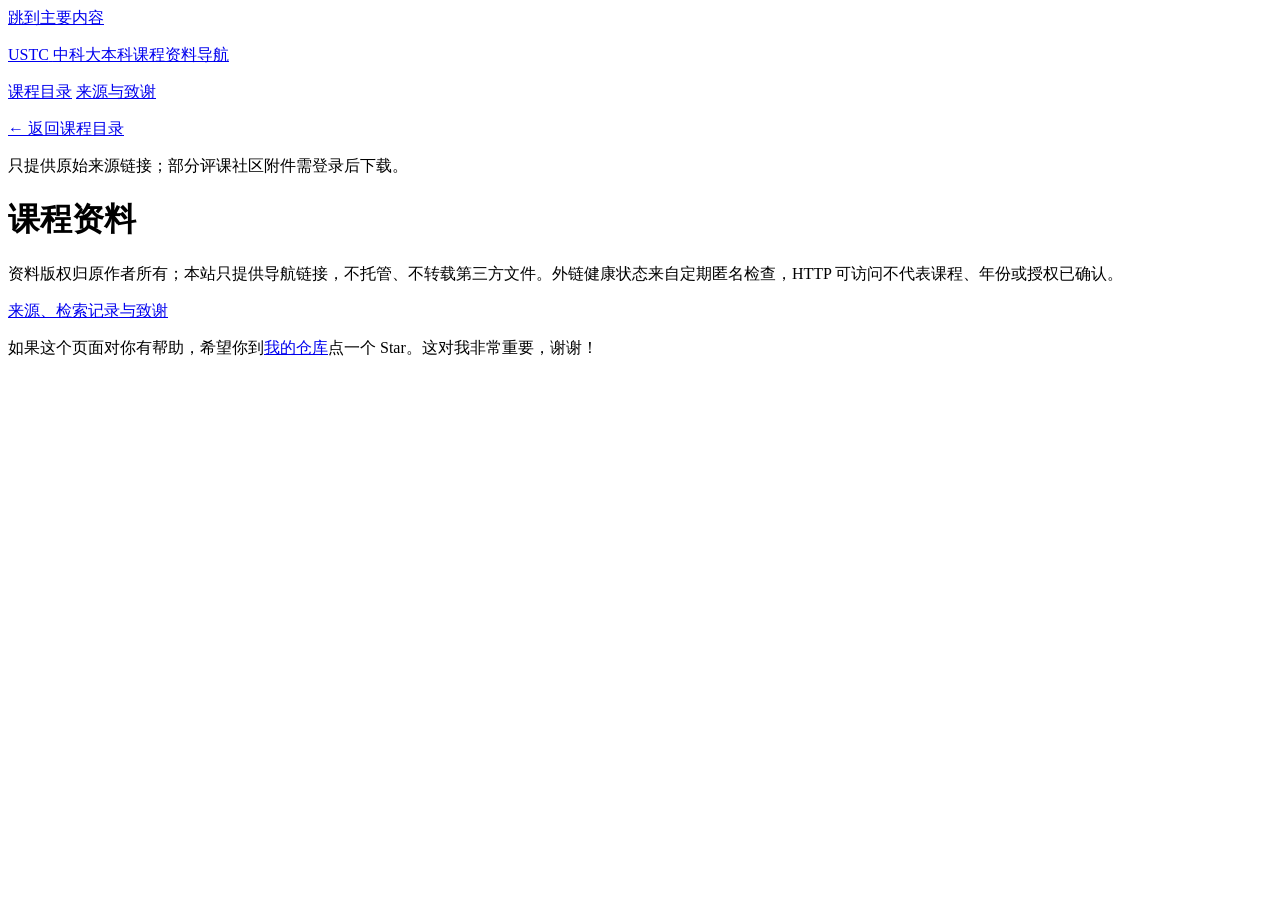
==== site/course.html @ d29a992e "traffic: align yesterday counts and archive daily repository views - Report both day counts for the " ====
<!doctype html>
<html lang="zh-CN">
  <head>
    <meta charset="utf-8">
    <meta name="viewport" content="width=device-width, initial-scale=1, viewport-fit=cover">
    <meta name="color-scheme" content="light dark">
    <meta name="description" content="按官方课程代码查看中国科学技术大学本科课程的已收资料、试题年份、来源与访问要求。">
    <title>课程资料 · 中科大本科课程资料导航</title>
    <link rel="stylesheet" href="assets/style.css">
    <script type="module" src="assets/mode.mjs"></script>
    <script type="module" src="assets/app.mjs"></script>
  </head>
  <body data-page="course">
    <a class="skip-link" href="#main">跳到主要内容</a>

    <header class="site-header">
      <div class="wrap header-inner">
        <p class="brand">
          <a href="./">
            <span class="brand-mark" aria-hidden="true">USTC</span>
            <span class="brand-text">中科大本科课程资料导航</span>
          </a>
        </p>
        <nav class="site-nav" aria-label="主导航">
          <a href="./">课程目录</a>
          <a href="sources.html">来源与致谢</a>
        </nav>
      </div>
    </header>

    <main id="main" class="wrap" tabindex="-1">
      <div class="page-top-bar">
        <p class="breadcrumb"><a href="./">← 返回课程目录</a></p>
        <p class="site-note">只提供原始来源链接；部分评课社区附件需登录后下载。</p>
      </div>

      <header class="course-hero">
        <div class="course-hero-head">
          <h1 id="course-title" tabindex="-1">课程资料</h1>
          <button type="button" class="secondary mode-switch" data-mode-toggle aria-pressed="false" hidden>
            <span class="mode-switch-prefix">显示模式</span>
            <span class="mode-switch-track" aria-hidden="true">
              <span class="mode-switch-opt" data-mode-opt="compact">简洁</span>
              <span class="mode-switch-opt" data-mode-opt="detailed">详细</span>
            </span>
            <span class="visually-hidden">（切换简洁或详细模式）</span>
          </button>
        </div>
        <div id="course-meta" class="course-meta"></div>
        <p id="course-status" class="course-status"></p>
        <nav id="section-nav" class="section-nav" aria-label="资料分类快速跳转" hidden></nav>
      </header>

      <p id="load-error" class="load-error" role="alert" hidden></p>

      <section id="not-found" class="empty-state" hidden aria-labelledby="not-found-heading">
        <h2 id="not-found-heading">未找到该课程</h2>
        <p>课程代码可能不正确，或该课程不在 2025 秋、2026 春、2026 夏、2026 秋的本科开课范围内。</p>
        <p><a class="link-button primary-link" href="./">返回课程目录，按代码或名称搜索</a></p>
      </section>

      <div id="course-content" hidden>
        <div id="resource-sections"></div>
      </div>
    </main>

    <footer class="site-footer">
      <div class="wrap footer-inner">
        <div class="footer-notes">
          <p>资料版权归原作者所有；本站只提供导航链接，不托管、不转载第三方文件。外链健康状态来自定期匿名检查，HTTP 可访问不代表课程、年份或授权已确认。</p>
          <p><a href="sources.html">来源、检索记录与致谢</a></p>
          <p>如果这个页面对你有帮助，希望你到<a href="https://github.com/TwinJades/USTC_Study_Materials_Navigation">我的仓库</a>点一个 Star。这对我非常重要，谢谢！</p>
        </div>
        <dl id="site-stats" class="site-stats" aria-label="访问统计" hidden>
          <div class="stat-pill" data-stat-item="repo_views_yesterday" hidden>
            <dt>仓库昨日浏览（UTC）<span data-stat-date></span></dt>
            <dd data-stat-value="repo_views_yesterday"></dd>
          </div>
          <div class="stat-pill" data-stat-item="repo_views_14d" hidden>
            <dt>仓库浏览（近 14 天）</dt>
            <dd data-stat-value="repo_views_14d"></dd>
          </div>
          <div class="stat-pill" data-stat-item="site_views_yesterday" hidden>
            <dt>网站昨日浏览（UTC）<span data-stat-date></span></dt>
            <dd data-stat-value="site_views_yesterday"></dd>
          </div>
          <div class="stat-pill" data-stat-item="site_total_views" hidden>
            <dt>网站累计浏览次数</dt>
            <dd data-stat-value="site_total_views"></dd>
          </div>
          <div class="stat-pill" data-stat-item="collected_at" hidden>
            <dt>统计取数时间（北京时间）</dt>
            <dd><time data-stat-value="collected_at"></time></dd>
          </div>
        </dl>
      </div>
    </footer>
  </body>
</html>
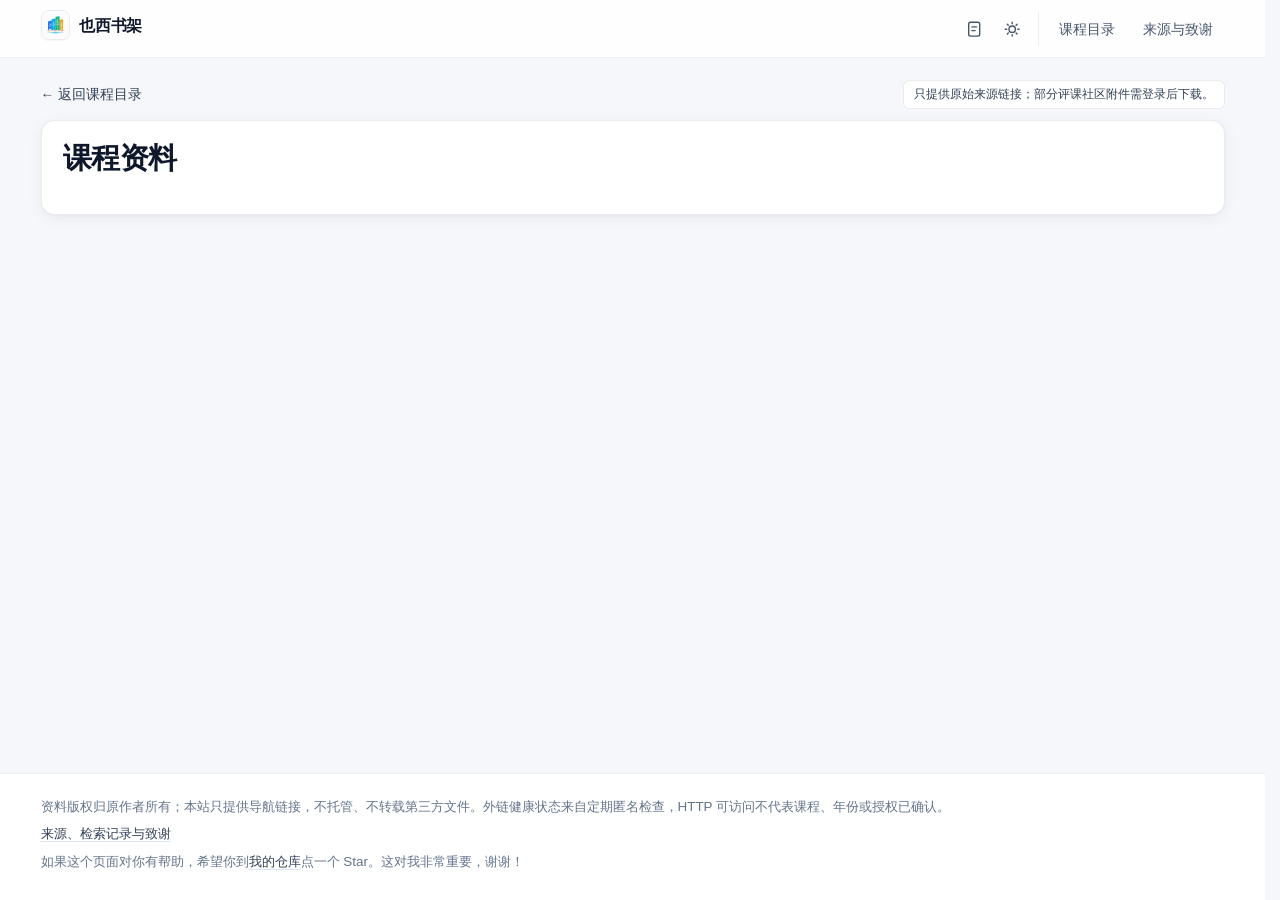
==== commit 92e3b3f8: "feat: launch 也西书架 interface and announcement - Preserve the reviewed Neon interface, branding, and b" ====
--- a/site/course.html
+++ b/site/course.html
@@ -1,11 +1,13 @@
 <!doctype html>
-<html lang="zh-CN">
+<html lang="zh-CN" data-theme="light">
   <head>
     <meta charset="utf-8">
     <meta name="viewport" content="width=device-width, initial-scale=1, viewport-fit=cover">
     <meta name="color-scheme" content="light dark">
     <meta name="description" content="按官方课程代码查看中国科学技术大学本科课程的已收资料、试题年份、来源与访问要求。">
-    <title>课程资料 · 中科大本科课程资料导航</title>
+    <title>课程资料 · 也西书架</title>
+    <link rel="icon" type="image/png" href="assets/logo.png">
+    <script>try{var t=localStorage.getItem('ustc-course-nav.theme');document.documentElement.dataset.theme=t==='dark'||t==='system'?t:'light';}catch{document.documentElement.dataset.theme='light';}</script>
     <link rel="stylesheet" href="assets/style.css">
     <script type="module" src="assets/mode.mjs"></script>
     <script type="module" src="assets/app.mjs"></script>
@@ -17,11 +19,36 @@
       <div class="wrap header-inner">
         <p class="brand">
           <a href="./">
-            <span class="brand-mark" aria-hidden="true">USTC</span>
-            <span class="brand-text">中科大本科课程资料导航</span>
+            <img class="brand-logo" src="assets/logo.png" alt="" width="28" height="28">
+            <span class="brand-text">也西书架</span>
           </a>
         </p>
         <nav class="site-nav" aria-label="主导航">
+          <div class="nav-icon-group">
+            <button type="button" class="icon-circle-btn mode-icon-btn" data-mode-toggle aria-pressed="false" aria-label="切换简洁或详细模式" hidden>
+              <svg class="icon-mode-compact" viewBox="0 0 20 20" fill="none" stroke="currentColor" stroke-width="1.5" stroke-linecap="round" stroke-linejoin="round" aria-hidden="true">
+                <rect x="4" y="2.5" width="12" height="15" rx="2"></rect>
+                <path d="M7.5 7.5h5M7.5 11.5h3.5"></path>
+              </svg>
+              <svg class="icon-mode-detailed" viewBox="0 0 20 20" fill="none" stroke="currentColor" stroke-width="1.5" stroke-linecap="round" stroke-linejoin="round" aria-hidden="true">
+                <rect x="4" y="2.5" width="12" height="15" rx="2"></rect>
+                <path d="M7 6.5h6M7 9.5h6M7 12.5h6M7 15h4"></path>
+              </svg>
+            </button>
+            <button type="button" class="icon-circle-btn theme-icon-btn" data-theme-toggle aria-label="切换外观主题" hidden>
+              <svg class="icon-theme-light" viewBox="0 0 20 20" fill="none" stroke="currentColor" stroke-width="1.5" stroke-linecap="round" stroke-linejoin="round" aria-hidden="true">
+                <circle cx="10" cy="10" r="3.5"></circle>
+                <path d="M10 2.5v1.5M10 16v1.5M2.5 10H4M16 10h1.5M4.7 4.7l1.05 1.05M14.25 14.25l1.05 1.05M15.3 4.7l-1.05 1.05M5.75 14.25l-1.05 1.05"></path>
+              </svg>
+              <svg class="icon-theme-dark" viewBox="0 0 20 20" fill="none" stroke="currentColor" stroke-width="1.5" stroke-linecap="round" stroke-linejoin="round" aria-hidden="true">
+                <path d="M16.2 12.6A6.8 6.8 0 0 1 7.4 3.8a7 7 0 1 0 8.8 8.8Z"></path>
+              </svg>
+              <svg class="icon-theme-system" viewBox="0 0 20 20" fill="none" stroke="currentColor" stroke-width="1.5" stroke-linecap="round" stroke-linejoin="round" aria-hidden="true">
+                <rect x="2.75" y="3.5" width="14.5" height="9.75" rx="1.6"></rect>
+                <path d="M7.5 16.5h5M10 13.25v3.25"></path>
+              </svg>
+            </button>
+          </div>
           <a href="./">课程目录</a>
           <a href="sources.html">来源与致谢</a>
         </nav>
@@ -37,14 +64,6 @@
       <header class="course-hero">
         <div class="course-hero-head">
           <h1 id="course-title" tabindex="-1">课程资料</h1>
-          <button type="button" class="secondary mode-switch" data-mode-toggle aria-pressed="false" hidden>
-            <span class="mode-switch-prefix">显示模式</span>
-            <span class="mode-switch-track" aria-hidden="true">
-              <span class="mode-switch-opt" data-mode-opt="compact">简洁</span>
-              <span class="mode-switch-opt" data-mode-opt="detailed">详细</span>
-            </span>
-            <span class="visually-hidden">（切换简洁或详细模式）</span>
-          </button>
         </div>
         <div id="course-meta" class="course-meta"></div>
         <p id="course-status" class="course-status"></p>
--- a/site/assets/style.css
+++ b/site/assets/style.css
@@ -0,0 +1,2461 @@
+/* 中科大本科课程资料导航 —— 现代语义轻色彩网格系统（无外部字体与图片） */
+
+@layer base, layout, components, utilities;
+
+@layer base {
+  :root {
+    color-scheme: light;
+
+    --font-sans: "Inter", -apple-system, BlinkMacSystemFont, "Segoe UI", "PingFang SC", "Noto Sans SC", "Microsoft YaHei", sans-serif;
+    --font-mono: "JetBrains Mono", ui-monospace, "Cascadia Code", "SFMono-Regular", Menlo, Consolas, monospace;
+
+    /* Light tokens: Airy Neutral Canvas + Crisp White Cards + Restrained Micro-Palette */
+    --bg-light: #f6f7fb;
+    --surface-light: #ffffff;
+    --surface-subtle-light: #f8fafc;
+    --surface-muted-light: #f1f5f9;
+    --surface-accent-light: #e2e8f0;
+    --header-bg-light: rgba(255, 255, 255, 0.82);
+    --header-surface-light: rgba(15, 23, 42, 0.055);
+    --header-border-light: rgba(15, 23, 42, 0.07);
+    --header-text-light: #0f172a;
+    --header-muted-light: #475569;
+    --text-light: #0f172a;
+    --text-secondary-light: #334155;
+    --text-muted-light: #64748b;
+    --border-light: rgba(15, 23, 42, 0.08);
+    --border-strong-light: rgba(15, 23, 42, 0.16);
+    --accent-light: #1e293b;
+    --accent-hover-light: #0f172a;
+    --accent-text-light: #ffffff;
+    --focus-light: #2563eb;
+
+    /* Semantic micro-palette (Light) */
+    --ok-light: #047857;
+    --ok-bg-light: #ecfdf5;
+    --ok-border-light: rgba(4, 120, 87, 0.18);
+    --ok-dot-light: #10b981;
+
+    --bad-light: #dc2626;
+    --bad-bg-light: #fef2f2;
+    --bad-border-light: rgba(220, 38, 38, 0.16);
+    --bad-dot-light: #ef4444;
+
+    --warn-light: #b45309;
+    --warn-bg-light: #fffbeb;
+    --warn-border-light: rgba(180, 83, 9, 0.18);
+
+    --code-text-light: #1e40af;
+    --code-bg-light: rgba(37, 99, 235, 0.07);
+    --code-border-light: rgba(37, 99, 235, 0.16);
+
+    --kind-common-text-light: #1d4ed8;
+    --kind-common-bg-light: rgba(37, 99, 235, 0.08);
+    --kind-common-border-light: rgba(37, 99, 235, 0.16);
+
+    --kind-general-text-light: #b45309;
+    --kind-general-bg-light: rgba(217, 119, 6, 0.09);
+    --kind-general-border-light: rgba(217, 119, 6, 0.18);
+
+    --kind-prof-text-light: #6d28d9;
+    --kind-prof-bg-light: rgba(109, 40, 217, 0.08);
+    --kind-prof-border-light: rgba(109, 40, 217, 0.16);
+
+    --scrollbar-thumb-light: #cbd5e1;
+    --scrollbar-track-light: #f1f5f9;
+
+    /* Dark tokens */
+    --bg-dark: #0b0f17;
+    --surface-dark: #131a26;
+    --surface-subtle-dark: #17202f;
+    --surface-muted-dark: #1e293b;
+    --surface-accent-dark: #283548;
+    --header-bg-dark: rgba(15, 20, 30, 0.82);
+    --header-surface-dark: rgba(241, 245, 249, 0.08);
+    --header-border-dark: rgba(148, 163, 184, 0.12);
+    --header-text-dark: #f1f5f9;
+    --header-muted-dark: #94a3b8;
+    --text-dark: #f1f5f9;
+    --text-secondary-dark: #cbd5e1;
+    --text-muted-dark: #94a3b8;
+    --border-dark: rgba(148, 163, 184, 0.13);
+    --border-strong-dark: rgba(148, 163, 184, 0.25);
+    --accent-dark: #e2e8f0;
+    --accent-hover-dark: #ffffff;
+    --accent-text-dark: #0f172a;
+    --focus-dark: #60a5fa;
+
+    --ok-dark: #34d399;
+    --ok-bg-dark: rgba(16, 185, 129, 0.12);
+    --ok-border-dark: rgba(52, 211, 153, 0.22);
+    --ok-dot-dark: #34d399;
+
+    --bad-dark: #f87171;
+    --bad-bg-dark: rgba(239, 68, 68, 0.12);
+    --bad-border-dark: rgba(248, 113, 113, 0.22);
+    --bad-dot-dark: #f87171;
+
+    --warn-dark: #fbbf24;
+    --warn-bg-dark: rgba(245, 158, 11, 0.12);
+    --warn-border-dark: rgba(251, 191, 36, 0.22);
+
+    --code-text-dark: #93c5fd;
+    --code-bg-dark: rgba(96, 165, 250, 0.12);
+    --code-border-dark: rgba(96, 165, 250, 0.22);
+
+    --kind-common-text-dark: #93c5fd;
+    --kind-common-bg-dark: rgba(59, 130, 246, 0.14);
+    --kind-common-border-dark: rgba(96, 165, 250, 0.24);
+
+    --kind-general-text-dark: #fcd34d;
+    --kind-general-bg-dark: rgba(245, 158, 11, 0.14);
+    --kind-general-border-dark: rgba(251, 191, 36, 0.24);
+
+    --kind-prof-text-dark: #c4b5fd;
+    --kind-prof-bg-dark: rgba(139, 92, 246, 0.15);
+    --kind-prof-border-dark: rgba(167, 139, 250, 0.24);
+
+    --scrollbar-thumb-dark: #475569;
+    --scrollbar-track-dark: #131924;
+
+    /* Default: Light tokens */
+    --bg: var(--bg-light);
+    --surface: var(--surface-light);
+    --surface-subtle: var(--surface-subtle-light);
+    --surface-muted: var(--surface-muted-light);
+    --surface-accent: var(--surface-accent-light);
+    --header-bg: var(--header-bg-light);
+    --header-surface: var(--header-surface-light);
+    --header-border: var(--header-border-light);
+    --header-text: var(--header-text-light);
+    --header-muted: var(--header-muted-light);
+    --text: var(--text-light);
+    --text-secondary: var(--text-secondary-light);
+    --text-muted: var(--text-muted-light);
+    --border: var(--border-light);
+    --border-strong: var(--border-strong-light);
+    --accent: var(--accent-light);
+    --accent-hover: var(--accent-hover-light);
+    --accent-text: var(--accent-text-light);
+    --focus: var(--focus-light);
+    --ok: var(--ok-light);
+    --ok-bg: var(--ok-bg-light);
+    --ok-border: var(--ok-border-light);
+    --ok-dot: var(--ok-dot-light);
+    --bad: var(--bad-light);
+    --bad-bg: var(--bad-bg-light);
+    --bad-border: var(--bad-border-light);
+    --bad-dot: var(--bad-dot-light);
+    --warn: var(--warn-light);
+    --warn-bg: var(--warn-bg-light);
+    --warn-border: var(--warn-border-light);
+    --code-text: var(--code-text-light);
+    --code-bg: var(--code-bg-light);
+    --code-border: var(--code-border-light);
+    --kind-common-text: var(--kind-common-text-light);
+    --kind-common-bg: var(--kind-common-bg-light);
+    --kind-common-border: var(--kind-common-border-light);
+    --kind-general-text: var(--kind-general-text-light);
+    --kind-general-bg: var(--kind-general-bg-light);
+    --kind-general-border: var(--kind-general-border-light);
+    --kind-prof-text: var(--kind-prof-text-light);
+    --kind-prof-bg: var(--kind-prof-bg-light);
+    --kind-prof-border: var(--kind-prof-border-light);
+    --scrollbar-thumb: var(--scrollbar-thumb-light);
+    --scrollbar-track: var(--scrollbar-track-light);
+    --shadow-xs: 0 1px 2px rgba(15, 23, 42, 0.04);
+    --shadow-sm: 0 4px 16px rgba(15, 23, 42, 0.05), 0 1px 3px rgba(15, 23, 42, 0.03);
+    --shadow-search: 0 8px 26px rgba(15, 23, 42, 0.06), 0 1px 3px rgba(15, 23, 42, 0.04);
+    --focus-ring: 0 0 0 3px rgba(37, 99, 235, 0.14);
+
+    --radius-xs: 0.4rem;
+    --radius-sm: 0.6rem;
+    --radius: 0.85rem;
+    --target-size: 2.35rem;
+
+    accent-color: var(--code-text);
+    scrollbar-color: var(--scrollbar-thumb) var(--scrollbar-track);
+  }
+
+  :root[data-theme="system"] {
+    color-scheme: light dark;
+  }
+
+  :root[data-theme="dark"] {
+    color-scheme: dark;
+    --bg: var(--bg-dark);
+    --surface: var(--surface-dark);
+    --surface-subtle: var(--surface-subtle-dark);
+    --surface-muted: var(--surface-muted-dark);
+    --surface-accent: var(--surface-accent-dark);
+    --header-bg: var(--header-bg-dark);
+    --header-surface: var(--header-surface-dark);
+    --header-border: var(--header-border-dark);
+    --header-text: var(--header-text-dark);
+    --header-muted: var(--header-muted-dark);
+    --text: var(--text-dark);
+    --text-secondary: var(--text-secondary-dark);
+    --text-muted: var(--text-muted-dark);
+    --border: var(--border-dark);
+    --border-strong: var(--border-strong-dark);
+    --accent: var(--accent-dark);
+    --accent-hover: var(--accent-hover-dark);
+    --accent-text: var(--accent-text-dark);
+    --focus: var(--focus-dark);
+    --ok: var(--ok-dark);
+    --ok-bg: var(--ok-bg-dark);
+    --ok-border: var(--ok-border-dark);
+    --ok-dot: var(--ok-dot-dark);
+    --bad: var(--bad-dark);
+    --bad-bg: var(--bad-bg-dark);
+    --bad-border: var(--bad-border-dark);
+    --bad-dot: var(--bad-dot-dark);
+    --warn: var(--warn-dark);
+    --warn-bg: var(--warn-bg-dark);
+    --warn-border: var(--warn-border-dark);
+    --code-text: var(--code-text-dark);
+    --code-bg: var(--code-bg-dark);
+    --code-border: var(--code-border-dark);
+    --kind-common-text: var(--kind-common-text-dark);
+    --kind-common-bg: var(--kind-common-bg-dark);
+    --kind-common-border: var(--kind-common-border-dark);
+    --kind-general-text: var(--kind-general-text-dark);
+    --kind-general-bg: var(--kind-general-bg-dark);
+    --kind-general-border: var(--kind-general-border-dark);
+    --kind-prof-text: var(--kind-prof-text-dark);
+    --kind-prof-bg: var(--kind-prof-bg-dark);
+    --kind-prof-border: var(--kind-prof-border-dark);
+    --scrollbar-thumb: var(--scrollbar-thumb-dark);
+    --scrollbar-track: var(--scrollbar-track-dark);
+    --shadow-xs: 0 1px 2px rgba(0, 0, 0, 0.32);
+    --shadow-sm: 0 6px 20px rgba(0, 0, 0, 0.36);
+    --shadow-search: 0 10px 30px rgba(0, 0, 0, 0.42);
+    --focus-ring: 0 0 0 3px rgba(96, 165, 250, 0.22);
+  }
+
+  @media (prefers-color-scheme: dark) {
+    :root[data-theme="system"] {
+      --bg: var(--bg-dark);
+      --surface: var(--surface-dark);
+      --surface-subtle: var(--surface-subtle-dark);
+      --surface-muted: var(--surface-muted-dark);
+      --surface-accent: var(--surface-accent-dark);
+      --header-bg: var(--header-bg-dark);
+      --header-surface: var(--header-surface-dark);
+      --header-border: var(--header-border-dark);
+      --header-text: var(--header-text-dark);
+      --header-muted: var(--header-muted-dark);
+      --text: var(--text-dark);
+      --text-secondary: var(--text-secondary-dark);
+      --text-muted: var(--text-muted-dark);
+      --border: var(--border-dark);
+      --border-strong: var(--border-strong-dark);
+      --accent: var(--accent-dark);
+      --accent-hover: var(--accent-hover-dark);
+      --accent-text: var(--accent-text-dark);
+      --focus: var(--focus-dark);
+      --ok: var(--ok-dark);
+      --ok-bg: var(--ok-bg-dark);
+      --ok-border: var(--ok-border-dark);
+      --ok-dot: var(--ok-dot-dark);
+      --bad: var(--bad-dark);
+      --bad-bg: var(--bad-bg-dark);
+      --bad-border: var(--bad-border-dark);
+      --bad-dot: var(--bad-dot-dark);
+      --warn: var(--warn-dark);
+      --warn-bg: var(--warn-bg-dark);
+      --warn-border: var(--warn-border-dark);
+      --code-text: var(--code-text-dark);
+      --code-bg: var(--code-bg-dark);
+      --code-border: var(--code-border-dark);
+      --kind-common-text: var(--kind-common-text-dark);
+      --kind-common-bg: var(--kind-common-bg-dark);
+      --kind-common-border: var(--kind-common-border-dark);
+      --kind-general-text: var(--kind-general-text-dark);
+      --kind-general-bg: var(--kind-general-bg-dark);
+      --kind-general-border: var(--kind-general-border-dark);
+      --kind-prof-text: var(--kind-prof-text-dark);
+      --kind-prof-bg: var(--kind-prof-bg-dark);
+      --kind-prof-border: var(--kind-prof-border-dark);
+      --scrollbar-thumb: var(--scrollbar-thumb-dark);
+      --scrollbar-track: var(--scrollbar-track-dark);
+      --shadow-xs: 0 1px 2px rgba(0, 0, 0, 0.32);
+      --shadow-sm: 0 6px 20px rgba(0, 0, 0, 0.36);
+      --shadow-search: 0 10px 30px rgba(0, 0, 0, 0.42);
+      --focus-ring: 0 0 0 3px rgba(96, 165, 250, 0.22);
+    }
+  }
+
+  @supports not (scrollbar-color: auto) {
+    :root::-webkit-scrollbar {
+      width: 12px;
+      height: 12px;
+    }
+    :root::-webkit-scrollbar-thumb {
+      background: var(--scrollbar-thumb);
+    }
+    :root::-webkit-scrollbar-track {
+      background: var(--scrollbar-track);
+    }
+  }
+
+  *,
+  *::before,
+  *::after {
+    box-sizing: border-box;
+  }
+
+  html {
+    -webkit-text-size-adjust: 100%;
+    text-size-adjust: 100%;
+    scrollbar-gutter: stable;
+  }
+
+  body {
+    margin: 0;
+    min-block-size: 100dvh;
+    display: flex;
+    flex-direction: column;
+    background: var(--bg);
+    color: var(--text);
+    font-family: var(--font-sans);
+    font-size: 0.95rem;
+    line-height: 1.6;
+    -webkit-font-smoothing: antialiased;
+    overflow-wrap: break-word;
+  }
+
+  h1,
+  h2,
+  h3 {
+    line-height: 1.28;
+    text-wrap: balance;
+    margin-block: 0 0.45rem;
+    color: var(--text);
+  }
+
+  h1 {
+    font-size: clamp(1.38rem, 1.15rem + 0.95vw, 1.82rem);
+    font-weight: 700;
+    letter-spacing: -0.025em;
+  }
+
+  h2 {
+    font-size: clamp(1.06rem, 0.98rem + 0.3vw, 1.2rem);
+    font-weight: 650;
+    letter-spacing: -0.015em;
+  }
+
+  h3 {
+    font-size: 0.98rem;
+    font-weight: 620;
+  }
+
+  p {
+    margin-block: 0 0.6rem;
+  }
+
+  a {
+    color: var(--code-text);
+    text-underline-offset: 0.2em;
+    text-decoration-color: var(--code-border);
+    transition: color 0.12s ease, text-decoration-color 0.12s ease;
+
+    &:hover {
+      color: var(--text);
+      text-decoration-color: var(--text);
+    }
+  }
+
+  code {
+    font-family: var(--font-mono);
+    font-size: 0.88em;
+    padding: 0.1em 0.35em;
+    background: var(--surface-muted);
+    border: 1px solid var(--border);
+    border-radius: var(--radius-xs);
+  }
+
+  :where(a, button, input, select, summary):focus-visible {
+    outline: 2px solid var(--focus);
+    outline-offset: 2px;
+  }
+}
+
+@layer layout {
+  .wrap {
+    inline-size: 100%;
+    max-inline-size: 78rem;
+    margin-inline: auto;
+    padding-inline: clamp(0.85rem, 3vw, 2rem);
+  }
+
+  main.wrap {
+    flex: 1;
+    padding-block: 1.35rem 3rem;
+  }
+
+  /* ---------- 轻盈半透明毛玻璃顶栏与圆图标开关 ---------- */
+
+  .site-header {
+    position: sticky;
+    inset-block-start: 0;
+    z-index: 30;
+    background: var(--header-bg);
+    -webkit-backdrop-filter: blur(12px);
+    backdrop-filter: blur(12px);
+    color: var(--header-text);
+    border-block-end: 1px solid var(--header-border);
+  }
+
+  .header-inner {
+    display: flex;
+    flex-wrap: wrap;
+    gap: 0.5rem 1.25rem;
+    align-items: safe center;
+    justify-content: space-between;
+    padding-block: 0.65rem;
+  }
+
+  .brand {
+    margin: 0;
+    font-weight: 680;
+    font-size: 0.98rem;
+    letter-spacing: -0.01em;
+    min-inline-size: 0;
+
+    & a {
+      display: inline-flex;
+      align-items: center;
+      gap: 0.55rem;
+      color: var(--header-text);
+      text-decoration: none;
+
+      &:hover .brand-logo {
+        border-color: var(--code-border);
+        transform: translateY(-1px);
+      }
+    }
+  }
+
+  .brand-logo {
+    display: block;
+    inline-size: 1.85rem;
+    block-size: 1.85rem;
+    object-fit: cover;
+    border-radius: 0.48rem;
+    border: 1px solid var(--border);
+    box-shadow: var(--shadow-xs);
+    flex-shrink: 0;
+    transition: border-color 0.14s ease, transform 0.14s ease;
+  }
+
+  .site-nav {
+    display: inline-flex;
+    flex-wrap: wrap;
+    align-items: center;
+    gap: 0.3rem;
+
+    & a {
+      display: inline-flex;
+      align-items: center;
+      min-block-size: 2rem;
+      padding: 0.22rem 0.72rem;
+      border-radius: 999px;
+      color: var(--header-muted);
+      text-decoration: none;
+      font-size: 0.87rem;
+      font-weight: 550;
+      transition: color 0.14s ease, background-color 0.14s ease;
+
+      &:hover {
+        color: var(--header-text);
+        background: var(--header-surface);
+      }
+
+      &[aria-current="page"] {
+        color: var(--code-text);
+        background: var(--code-bg);
+        font-weight: 650;
+      }
+    }
+  }
+
+  /* ---------- 页脚与预留统计 ---------- */
+
+  .site-footer {
+    border-block-start: 1px solid var(--border);
+    background: var(--surface);
+    padding-block: 1.4rem;
+    color: var(--text-muted);
+    font-size: 0.84rem;
+  }
+
+  .footer-inner {
+    display: flex;
+    flex-wrap: wrap;
+    gap: 1rem 2rem;
+    align-items: flex-start;
+    justify-content: space-between;
+  }
+
+  .footer-notes {
+    flex: 1 1 26rem;
+    min-inline-size: 0;
+
+    & p {
+      margin-block: 0 0.35rem;
+    }
+
+    & a {
+      color: var(--text-secondary);
+    }
+  }
+
+  .site-stats {
+    margin: 0;
+    display: flex;
+    flex-wrap: wrap;
+    gap: 0.5rem 0.75rem;
+    align-items: center;
+  }
+
+  .stat-pill {
+    display: inline-flex;
+    align-items: baseline;
+    gap: 0.45rem;
+    padding: 0.28rem 0.65rem;
+    background: var(--surface-subtle);
+    border: 1px solid var(--border);
+    border-radius: var(--radius-xs);
+    font-size: 0.8rem;
+
+    & dt {
+      color: var(--text-muted);
+      font-weight: 500;
+    }
+
+    & dd {
+      margin: 0;
+      color: var(--text);
+      font-family: var(--font-mono);
+      font-weight: 650;
+      font-variant-numeric: tabular-nums;
+    }
+  }
+}
+
+@layer components {
+  /* ---------- 首屏导语、居中搜索态与页面头部 ---------- */
+
+  .page-top-bar {
+    display: flex;
+    flex-wrap: wrap;
+    align-items: center;
+    justify-content: space-between;
+    gap: 0.45rem 1rem;
+    margin-block-end: 0.7rem;
+  }
+
+  .page-hero {
+    display: flex;
+    flex-wrap: wrap;
+    align-items: flex-end;
+    justify-content: space-between;
+    gap: 0.65rem 1.5rem;
+    margin-block-end: 1.15rem;
+  }
+
+  .hero-main {
+    flex: 1 1 28rem;
+    min-inline-size: 0;
+  }
+
+  .intro {
+    max-inline-size: 54rem;
+    color: var(--text-secondary);
+    margin-block: 0.4rem 0;
+    font-size: 0.92rem;
+  }
+
+  .hero-star {
+    margin: 0;
+    margin-inline-start: auto;
+    color: var(--text-muted);
+    font-size: 0.78rem;
+    line-height: 1.5;
+    text-align: end;
+
+    & a {
+      color: var(--text-secondary);
+      font-style: italic;
+      text-decoration-color: currentColor;
+
+      &:hover {
+        color: var(--code-text);
+      }
+    }
+  }
+
+  @media (max-width: 48rem) {
+    .hero-star {
+      margin-inline-start: 0;
+      text-align: start;
+    }
+  }
+
+  /* 简洁模式未激活搜索前：居中浏览器首页态 */
+
+  body[data-page="index"][data-hero="centered"] {
+    & main.wrap {
+      display: flex;
+      flex-direction: column;
+      justify-content: center;
+      padding-block: 2rem clamp(4rem, 15vh, 10rem);
+    }
+
+    & .page-hero {
+      flex-direction: column;
+      align-items: center;
+      text-align: center;
+      gap: 0.55rem;
+      margin-block-end: 1.6rem;
+    }
+
+    & .hero-main {
+      flex: 0 0 auto;
+    }
+
+    & .hero-logo {
+      display: block;
+      margin: 0 auto 0.7rem;
+    }
+
+    & .hero-star {
+      margin-inline: auto;
+      text-align: center;
+    }
+
+    & main search {
+      inline-size: 100%;
+      max-inline-size: 42rem;
+      margin-inline: auto;
+    }
+
+    & .hero-pulse {
+      display: flex;
+    }
+
+    & .results,
+    & .site-footer {
+      display: none;
+    }
+  }
+
+  .hero-logo {
+    display: none;
+    inline-size: 4.5rem;
+    block-size: 4.5rem;
+    object-fit: cover;
+    border-radius: 1.05rem;
+    border: 1px solid var(--border);
+    box-shadow: var(--shadow-sm);
+  }
+
+  .hero-pulse {
+    display: none;
+    flex-wrap: wrap;
+    align-items: center;
+    justify-content: center;
+    gap: 0.25rem 0.65rem;
+    margin-block-start: -0.25rem;
+    color: var(--text-muted);
+    font-size: 0.82rem;
+    font-variant-numeric: tabular-nums;
+    text-align: center;
+  }
+
+  .site-note {
+    margin: 0;
+    display: inline-flex;
+    align-items: center;
+    color: var(--text-secondary);
+    font-size: 0.78rem;
+    padding: 0.22rem 0.6rem;
+    border: 1px solid var(--border);
+    border-radius: var(--radius-xs);
+    background: var(--surface);
+  }
+
+  /* ---------- 检索控制台（简洁去套娃 + 详细精致卡片） ---------- */
+
+  .filters {
+    background: var(--surface);
+    border: 1px solid var(--border);
+    border-radius: var(--radius);
+    box-shadow: var(--shadow-sm);
+    padding: clamp(0.95rem, 2.2vw, 1.3rem);
+    margin-block-end: 1.35rem;
+    display: grid;
+    grid-template-columns: minmax(0, 1fr);
+    gap: 0.95rem;
+  }
+
+  body[data-page="index"]:not([data-mode="detailed"]) {
+    & .filters {
+      background: transparent;
+      border: 0;
+      box-shadow: none;
+      padding: 0;
+      margin-block-end: 1.35rem;
+    }
+
+    & .query-row {
+      align-items: center;
+    }
+
+    & .query-label {
+      position: absolute;
+      clip-path: inset(50%);
+      overflow: hidden;
+      width: 1px;
+      height: 1px;
+      margin: -1px;
+      padding: 0;
+      border: 0;
+      white-space: nowrap;
+    }
+
+    & .search-icon {
+      inset-inline-start: 1.08rem;
+    }
+
+    & .search-input-wrap input[type="search"] {
+      min-block-size: 2.95rem;
+      padding-inline-start: 2.75rem;
+      padding-inline-end: 2.75rem;
+      border-radius: 999px;
+      background: var(--surface);
+      border-color: var(--border-strong);
+      box-shadow: var(--shadow-search);
+
+      &:focus {
+        outline: none;
+        border-color: var(--focus);
+        box-shadow: var(--shadow-search), var(--focus-ring);
+      }
+    }
+
+    & .search-clear {
+      inset-inline-end: 0.45rem;
+      border-radius: 999px;
+    }
+
+    & .query-actions button.primary {
+      min-block-size: 2.95rem;
+      padding-inline: 1.35rem;
+      border-radius: 999px;
+      box-shadow: var(--shadow-xs);
+    }
+  }
+
+  .query-row {
+    display: flex;
+    flex-wrap: wrap;
+    gap: 0.65rem;
+    align-items: flex-end;
+  }
+
+  .query-field {
+    display: flex;
+    flex-direction: column;
+    gap: 0.3rem;
+    flex: 1 1 18rem;
+    min-inline-size: 0;
+  }
+
+  .query-actions {
+    display: flex;
+    flex-wrap: wrap;
+    gap: 0.45rem;
+    align-items: center;
+  }
+
+  .search-input-wrap {
+    position: relative;
+    display: flex;
+    align-items: center;
+  }
+
+  .search-icon {
+    position: absolute;
+    inset-inline-start: 0.85rem;
+    inline-size: 1.05rem;
+    block-size: 1.05rem;
+    color: var(--text-muted);
+    pointer-events: none;
+  }
+
+  label,
+  legend,
+  .filter-label {
+    font-weight: 600;
+    font-size: 0.82rem;
+    color: var(--text-secondary);
+  }
+
+  .field-hint {
+    margin: 0.1rem 0 0;
+    color: var(--text-muted);
+    font-size: 0.76rem;
+    font-weight: 400;
+    line-height: 1.4;
+  }
+
+  input[type="search"],
+  select {
+    font: inherit;
+    font-size: max(1rem, 0.92rem);
+    min-block-size: 2.45rem;
+    padding: 0.38rem 0.75rem;
+    color: var(--text);
+    background: var(--surface);
+    border: 1px solid var(--border-strong);
+    border-radius: var(--radius-sm);
+    max-inline-size: 100%;
+    transition: border-color 0.14s ease, box-shadow 0.14s ease, background-color 0.14s ease;
+
+    &:hover:not(:disabled) {
+      border-color: var(--code-text);
+    }
+
+    &:focus {
+      border-color: var(--code-text);
+    }
+  }
+
+  .search-input-wrap input[type="search"] {
+    inline-size: 100%;
+    padding-inline-start: 2.4rem;
+    padding-inline-end: 2.6rem;
+    min-block-size: 2.65rem;
+    background: var(--surface-subtle);
+
+    &::-webkit-search-cancel-button {
+      -webkit-appearance: none;
+      appearance: none;
+    }
+
+    &:focus {
+      background: var(--surface);
+    }
+  }
+
+  .search-clear {
+    position: absolute;
+    inset-inline-end: 0.32rem;
+    inset-block: 0;
+    margin-block: auto;
+    display: inline-flex;
+    align-items: center;
+    justify-content: center;
+    inline-size: 2rem;
+    block-size: 2rem;
+    min-block-size: 0;
+    padding: 0;
+    border: 0;
+    border-radius: var(--radius-xs);
+    background: transparent;
+    color: var(--text-muted);
+    opacity: 0;
+    pointer-events: none;
+    transition: opacity 0.14s ease, color 0.14s ease, background-color 0.14s ease;
+
+    & svg {
+      inline-size: 1.2rem;
+      block-size: 1.2rem;
+      display: block;
+    }
+
+    &:hover {
+      color: var(--text);
+      background: var(--surface-muted);
+    }
+
+    &:focus-visible {
+      opacity: 1;
+      pointer-events: auto;
+      color: var(--text);
+      outline: 2px solid var(--focus);
+      outline-offset: 1px;
+    }
+  }
+
+  .search-input-wrap:hover .search-clear,
+  .search-input-wrap:focus-within .search-clear,
+  .search-input-wrap[data-has-value="true"] .search-clear {
+    opacity: 1;
+    pointer-events: auto;
+  }
+
+  @media (pointer: coarse) {
+    .search-input-wrap input[type="search"] {
+      padding-inline-end: 2.95rem;
+    }
+
+    .search-clear {
+      inset-inline-end: 0.25rem;
+      inline-size: 2.35rem;
+      block-size: 2.35rem;
+    }
+  }
+
+  button {
+    font: inherit;
+    font-size: 0.88rem;
+    min-block-size: 2.65rem;
+    padding: 0.4rem 1rem;
+    border-radius: var(--radius-sm);
+    border: 1px solid transparent;
+    cursor: pointer;
+    transition: background-color 0.12s ease, border-color 0.12s ease, color 0.12s ease;
+
+    &:disabled {
+      opacity: 0.45;
+      cursor: not-allowed;
+    }
+  }
+
+  button.primary {
+    background: var(--accent);
+    color: var(--accent-text);
+    border-color: var(--accent);
+    font-weight: 600;
+
+    &:hover:not(:disabled) {
+      background: var(--accent-hover);
+      border-color: var(--accent-hover);
+    }
+  }
+
+  button.secondary {
+    background: var(--surface);
+    color: var(--text-secondary);
+    border-color: var(--border-strong);
+    font-weight: 550;
+
+    &:hover:not(:disabled) {
+      background: var(--surface-muted);
+      border-color: var(--text);
+      color: var(--text);
+    }
+
+    &[data-active="true"] {
+      background: var(--surface-muted);
+      border-color: var(--text-secondary);
+      color: var(--text);
+      font-weight: 600;
+    }
+  }
+
+  button.hero-browse-btn {
+    min-block-size: 1.75rem;
+    padding: 0.12rem 0.6rem;
+    border: 1px solid var(--border);
+    border-radius: 999px;
+    background: var(--surface);
+    color: var(--code-text);
+    font-size: 0.78rem;
+    font-weight: 600;
+
+    &:hover:not(:disabled) {
+      border-color: var(--code-border);
+      background: var(--code-bg);
+    }
+  }
+
+  .nav-icon-group {
+    display: inline-flex;
+    align-items: center;
+    gap: 0.28rem;
+    margin-inline-end: 0.25rem;
+    padding-inline-end: 0.55rem;
+    border-inline-end: 1px solid var(--header-border);
+  }
+
+  button.icon-circle-btn {
+    display: inline-flex;
+    align-items: center;
+    justify-content: center;
+    flex-shrink: 0;
+    inline-size: 2.1rem;
+    block-size: 2.1rem;
+    min-block-size: 0;
+    padding: 0;
+    border: 1px solid transparent;
+    border-radius: 999px;
+    background: transparent;
+    color: var(--header-muted);
+    cursor: pointer;
+    transition: background-color 0.14s ease, border-color 0.14s ease, color 0.14s ease, transform 0.12s ease;
+
+    & svg {
+      inline-size: 1.15rem;
+      block-size: 1.15rem;
+      flex-shrink: 0;
+      display: none;
+    }
+
+    &:hover:not(:disabled) {
+      background: var(--header-surface);
+      border-color: var(--border);
+      color: var(--header-text);
+    }
+
+    &:active:not(:disabled) {
+      transform: scale(0.94);
+    }
+
+    &:focus-visible {
+      outline: 2px solid var(--focus);
+      outline-offset: 2px;
+    }
+  }
+
+  .mode-icon-btn[data-mode-state="compact"] .icon-mode-compact,
+  .mode-icon-btn:not([data-mode-state]) .icon-mode-compact,
+  .mode-icon-btn[data-mode-state="detailed"] .icon-mode-detailed {
+    display: block;
+  }
+
+  .mode-icon-btn[data-mode-state="detailed"] {
+    color: var(--code-text);
+    background: var(--code-bg);
+    border-color: var(--code-border);
+  }
+
+  .theme-icon-btn[data-theme-state="light"] .icon-theme-light,
+  .theme-icon-btn:not([data-theme-state]) .icon-theme-light,
+  .theme-icon-btn[data-theme-state="dark"] .icon-theme-dark,
+  .theme-icon-btn[data-theme-state="system"] .icon-theme-system {
+    display: block;
+  }
+
+  /* 筛选控制条（统一白底 + 对齐高度与边框） */
+
+  .filter-groups {
+    display: flex;
+    flex-wrap: wrap;
+    gap: 0.85rem 1.35rem;
+    align-items: flex-start;
+    padding-block-start: 0.85rem;
+    border-block-start: 1px solid var(--border);
+  }
+
+  .filter-group {
+    border: 0;
+    margin: 0;
+    padding: 0;
+    min-inline-size: 0;
+    display: flex;
+    flex-direction: column;
+    gap: 0.35rem;
+  }
+
+  .select-group {
+    flex: 0 1 11.5rem;
+  }
+
+  fieldset.filter-group > legend {
+    padding: 0 0 0.32rem;
+  }
+
+  .filter-group select {
+    inline-size: 100%;
+    min-block-size: 2.35rem;
+    font-size: 0.86rem;
+    padding-block: 0.3rem;
+  }
+
+  /* 类别：分段选择条 */
+
+  .segmented-options {
+    display: inline-flex;
+    flex-wrap: wrap;
+    gap: 2px;
+    padding: 2px;
+    min-block-size: 2.35rem;
+    align-items: center;
+    background: var(--surface-muted);
+    border: 1px solid var(--border-strong);
+    border-radius: var(--radius-sm);
+
+    & .option {
+      position: relative;
+      display: inline-flex;
+      align-items: center;
+      min-block-size: 1.98rem;
+      padding: 0.15rem 0.65rem;
+      border: 0;
+      border-radius: calc(var(--radius-sm) - 2px);
+      background: transparent;
+      color: var(--text-secondary);
+      font-size: 0.84rem;
+      font-weight: 500;
+      cursor: pointer;
+      user-select: none;
+      transition: background-color 0.12s ease, color 0.12s ease, box-shadow 0.12s ease;
+
+      &:hover {
+        color: var(--text);
+      }
+
+      & input {
+        position: absolute;
+        clip-path: inset(50%);
+        overflow: hidden;
+        inline-size: 1px;
+        block-size: 1px;
+        margin: -1px;
+      }
+
+      &:has(input[value="all"]:checked) {
+        background: var(--accent);
+        color: var(--accent-text);
+        font-weight: 650;
+        box-shadow: var(--shadow-xs);
+      }
+
+      &:has(input[value="common"]:checked) {
+        background: var(--kind-common-bg);
+        color: var(--kind-common-text);
+        font-weight: 650;
+        box-shadow: inset 0 0 0 1px var(--kind-common-border);
+      }
+
+      &:has(input[value="general"]:checked) {
+        background: var(--kind-general-bg);
+        color: var(--kind-general-text);
+        font-weight: 650;
+        box-shadow: inset 0 0 0 1px var(--kind-general-border);
+      }
+
+      &:has(input[value="professional"]:checked) {
+        background: var(--kind-prof-bg);
+        color: var(--kind-prof-text);
+        font-weight: 650;
+        box-shadow: inset 0 0 0 1px var(--kind-prof-border);
+      }
+
+      &:has(input:focus-visible) {
+        outline: 2px solid var(--focus);
+        outline-offset: 1px;
+      }
+    }
+  }
+
+  /* 收录状态：中性自然复选芯片 */
+
+  .check-pills {
+    display: flex;
+    flex-wrap: wrap;
+    gap: 0.45rem;
+
+    & .option {
+      display: inline-flex;
+      align-items: center;
+      gap: 0.38rem;
+      min-block-size: 2.35rem;
+      padding: 0.2rem 0.72rem;
+      border: 1px solid var(--border-strong);
+      border-radius: var(--radius-sm);
+      background: var(--surface);
+      color: var(--text-secondary);
+      font-size: 0.84rem;
+      font-weight: 500;
+      cursor: pointer;
+      user-select: none;
+      transition: border-color 0.12s ease, color 0.12s ease, background-color 0.12s ease;
+
+      &:hover {
+        border-color: var(--text);
+        color: var(--text);
+      }
+
+      & input {
+        inline-size: 0.92rem;
+        block-size: 0.92rem;
+        accent-color: var(--accent);
+        margin: 0;
+        flex-shrink: 0;
+      }
+
+      &:has(input[value="with"]) {
+        & input {
+          accent-color: var(--ok-dot);
+        }
+
+        &:has(input:checked) {
+          background: var(--ok-bg);
+          border-color: var(--ok-border);
+          color: var(--ok);
+          font-weight: 600;
+        }
+      }
+
+      &:has(input[value="without"]) {
+        & input {
+          accent-color: var(--bad-dot);
+        }
+
+        &:has(input:checked) {
+          background: var(--bad-bg);
+          border-color: var(--bad-border);
+          color: var(--bad);
+          font-weight: 600;
+        }
+      }
+
+      &:has(input:focus-visible) {
+        outline: 2px solid var(--focus);
+        outline-offset: 2px;
+      }
+
+      & input:focus-visible {
+        outline: none;
+      }
+    }
+  }
+
+  /* ---------- 学科右侧触发按钮与平滑抽屉 ---------- */
+
+  .tag-toggle-group {
+    margin-inline-start: auto;
+    flex: 0 0 auto;
+  }
+
+  @media (max-width: 36rem) {
+    .tag-toggle-group {
+      margin-inline-start: 0;
+    }
+  }
+
+  button.tag-drawer-toggle {
+    display: inline-flex;
+    align-items: center;
+    justify-content: space-between;
+    gap: 0.45rem;
+    min-block-size: 2.35rem;
+    padding: 0.3rem 0.78rem;
+    border: 1px solid var(--border-strong);
+    border-radius: var(--radius-sm);
+    background: var(--surface);
+    color: var(--text-secondary);
+    font-size: 0.86rem;
+    font-weight: 550;
+    cursor: pointer;
+    transition: border-color 0.14s ease, background-color 0.14s ease, color 0.14s ease;
+
+    &:hover {
+      border-color: var(--code-text);
+      color: var(--text);
+    }
+
+    &[aria-expanded="true"] {
+      border-color: var(--code-text);
+      background: var(--code-bg);
+      color: var(--code-text);
+      font-weight: 600;
+
+      & .tag-chevron {
+        transform: rotate(180deg);
+      }
+    }
+  }
+
+  .tag-chevron {
+    inline-size: 0.9rem;
+    block-size: 0.9rem;
+    flex-shrink: 0;
+    transition: transform 0.2s cubic-bezier(0.22, 1, 0.36, 1);
+  }
+
+  .tag-drawer {
+    display: grid;
+    grid-template-rows: 0fr;
+    opacity: 0;
+    margin-block-start: -0.95rem;
+    transition:
+      grid-template-rows 0.22s cubic-bezier(0.22, 1, 0.36, 1),
+      opacity 0.18s ease,
+      margin-block-start 0.22s cubic-bezier(0.22, 1, 0.36, 1);
+
+    &[data-open="true"] {
+      grid-template-rows: 1fr;
+      opacity: 1;
+      margin-block-start: 0;
+    }
+  }
+
+  .tag-drawer-inner {
+    overflow: hidden;
+    min-block-size: 0;
+  }
+
+  .tags-body {
+    padding-block-start: 0.85rem;
+    border-block-start: 1px solid var(--border);
+    display: grid;
+    gap: 0.55rem;
+  }
+
+  .tag-count {
+    display: inline-flex;
+    align-items: center;
+    padding: 0.05rem 0.48rem;
+    border-radius: 999px;
+    background: var(--code-bg);
+    border: 1px solid var(--code-border);
+    color: var(--code-text);
+    font-family: var(--font-mono);
+    font-size: 0.72rem;
+    font-weight: 650;
+    font-variant-numeric: tabular-nums;
+  }
+
+  .tag-options {
+    display: flex;
+    flex-wrap: wrap;
+    flex-wrap: balance;
+    gap: 0.35rem;
+  }
+
+  .tag-option {
+    display: inline-flex;
+    align-items: center;
+    gap: 0.32rem;
+    min-block-size: 2rem;
+    padding: 0.15rem 0.62rem;
+    border: 1px solid var(--border);
+    border-radius: 999px;
+    font-weight: 500;
+    font-size: 0.82rem;
+    cursor: pointer;
+    background: var(--surface-subtle);
+    color: var(--text-secondary);
+    transition: background-color 0.12s ease, border-color 0.12s ease, color 0.12s ease;
+
+    &:hover {
+      border-color: var(--border-strong);
+      color: var(--text);
+      background: var(--surface);
+    }
+
+    & input {
+      flex: none;
+      inline-size: 0.85rem;
+      block-size: 0.85rem;
+      accent-color: var(--accent);
+      margin: 0;
+    }
+
+    &:has(input:checked) {
+      background: var(--surface-muted);
+      border-color: var(--text-secondary);
+      color: var(--text);
+      font-weight: 600;
+    }
+
+    &:has(input:focus-visible) {
+      outline: 2px solid var(--focus);
+      outline-offset: 2px;
+    }
+
+    & input:focus-visible {
+      outline: none;
+    }
+  }
+
+  /* ---------- 结果头与双栏课程卡片网格 ---------- */
+
+  .results-head {
+    display: flex;
+    flex-wrap: wrap;
+    align-items: center;
+    gap: 0.5rem 1rem;
+    justify-content: space-between;
+    margin-block-end: 0.85rem;
+  }
+
+  .results-head-info {
+    display: flex;
+    flex-wrap: wrap;
+    align-items: baseline;
+    gap: 0.25rem 0.85rem;
+
+    & h2 {
+      margin: 0;
+    }
+  }
+
+  .result-status {
+    margin: 0;
+    color: var(--text-secondary);
+    font-size: 0.86rem;
+    font-weight: 500;
+    font-variant-numeric: tabular-nums;
+  }
+
+  .course-list {
+    list-style: none;
+    margin: 0;
+    padding: 0;
+    display: grid;
+    grid-template-columns: minmax(0, 1fr);
+    gap: 0.75rem;
+
+    &:empty {
+      display: none;
+    }
+  }
+
+  @media (min-width: 52rem) {
+    .course-list {
+      grid-template-columns: repeat(2, minmax(0, 1fr));
+      gap: 0.85rem;
+    }
+  }
+
+  .course-item {
+    display: flex;
+    flex-direction: column;
+    gap: 0.55rem;
+    padding: 0.95rem 1.05rem;
+    background: var(--surface);
+    border: 1px solid var(--border);
+    border-radius: var(--radius);
+    box-shadow: var(--shadow-xs);
+    min-inline-size: 0;
+    transition: border-color 0.14s ease, box-shadow 0.14s ease;
+
+    &.has-resources {
+      border-color: var(--border);
+
+      &:hover {
+        border-color: var(--code-border);
+        box-shadow: var(--shadow-sm);
+      }
+    }
+
+    &.no-resources {
+      background: var(--surface-subtle);
+
+      & .course-name {
+        color: var(--text-secondary);
+        font-weight: 550;
+      }
+
+      &:hover {
+        background: var(--surface);
+        border-color: var(--border-strong);
+      }
+    }
+  }
+
+  .course-top {
+    display: flex;
+    flex-wrap: wrap;
+    gap: 0.4rem 0.75rem;
+    align-items: flex-start;
+    justify-content: space-between;
+  }
+
+  .course-link {
+    display: inline-flex;
+    flex-wrap: wrap;
+    align-items: baseline;
+    gap: 0.35rem 0.55rem;
+    flex: 1 1 12rem;
+    min-inline-size: 0;
+    color: var(--text);
+    text-decoration: none;
+
+    &:hover .course-name {
+      color: var(--code-text);
+      text-decoration: underline;
+      text-decoration-thickness: 1.5px;
+      text-underline-offset: 0.2em;
+    }
+  }
+
+  .course-code {
+    display: inline-block;
+    max-inline-size: 100%;
+    padding: 0.1rem 0.48rem;
+    border-radius: var(--radius-xs);
+    background: var(--code-bg);
+    border: 1px solid var(--code-border);
+    color: var(--code-text);
+    font-family: var(--font-mono);
+    font-size: 0.79rem;
+    font-weight: 680;
+    font-variant-numeric: tabular-nums;
+    overflow-wrap: anywhere;
+    flex-shrink: 0;
+  }
+
+  .course-name {
+    font-weight: 660;
+    font-size: 1.01rem;
+    color: var(--text);
+    min-inline-size: 0;
+    transition: color 0.12s ease;
+  }
+
+  .course-submeta {
+    display: flex;
+    flex-wrap: wrap;
+    align-items: center;
+    gap: 0.35rem 0.55rem;
+    font-size: 0.8rem;
+  }
+
+  .meta-taxonomy {
+    color: var(--text-muted);
+  }
+
+  .course-inventory {
+    margin-block-start: auto;
+    padding-block-start: 0.5rem;
+    border-block-start: 1px dashed var(--border);
+    display: flex;
+    flex-direction: column;
+    gap: 0.35rem;
+    min-inline-size: 0;
+  }
+
+  .inventory-types {
+    display: flex;
+    flex-wrap: wrap;
+    gap: 0.3rem;
+    align-items: center;
+  }
+
+  .inventory-total {
+    display: inline-flex;
+    align-items: center;
+    padding: 0.1rem 0.52rem;
+    border-radius: var(--radius-xs);
+    background: var(--surface-muted);
+    border: 1px solid var(--border);
+    color: var(--text);
+    font-size: 0.76rem;
+    font-weight: 650;
+    font-variant-numeric: tabular-nums;
+    white-space: nowrap;
+  }
+
+  .inventory-type {
+    display: inline-flex;
+    align-items: center;
+    gap: 0.25rem;
+    padding: 0.08rem 0.48rem;
+    border-radius: var(--radius-xs);
+    background: var(--surface-subtle);
+    border: 1px solid var(--border);
+    color: var(--text-secondary);
+    font-size: 0.76rem;
+    font-variant-numeric: tabular-nums;
+
+    & strong {
+      font-family: var(--font-mono);
+      font-weight: 650;
+      color: var(--code-text);
+    }
+  }
+
+  .course-years-row {
+    display: flex;
+    flex-wrap: wrap;
+    gap: 0.3rem;
+    align-items: baseline;
+    font-size: 0.76rem;
+    color: var(--text-muted);
+  }
+
+  .years-prefix {
+    color: var(--text-muted);
+    font-weight: 550;
+  }
+
+  .years-list {
+    font-family: var(--font-mono);
+    color: var(--text-secondary);
+    font-variant-numeric: tabular-nums;
+  }
+
+  /* ---------- 语义绿/红收录徽章与三类课程色标 ---------- */
+
+  .badge {
+    display: inline-flex;
+    align-items: center;
+    gap: 0.32rem;
+    font-size: 0.76rem;
+    line-height: 1.3;
+    border-radius: 999px;
+  }
+
+  .badge.with {
+    padding: 0.14rem 0.58rem;
+    background: var(--ok-bg);
+    border: 1px solid var(--ok-border);
+    color: var(--ok);
+    font-weight: 600;
+    white-space: nowrap;
+
+    &::before {
+      content: "";
+      inline-size: 0.42rem;
+      block-size: 0.42rem;
+      border-radius: 50%;
+      background: var(--ok-dot);
+      flex-shrink: 0;
+    }
+  }
+
+  .badge.without {
+    padding: 0.14rem 0.58rem;
+    background: var(--bad-bg);
+    border: 1px solid var(--bad-border);
+    color: var(--bad);
+    font-weight: 550;
+    white-space: nowrap;
+
+    &::before {
+      content: "";
+      inline-size: 0.42rem;
+      block-size: 0.42rem;
+      border-radius: 50%;
+      background: var(--bad-dot);
+      flex-shrink: 0;
+    }
+  }
+
+  .badge.kind {
+    padding: 0.08rem 0.48rem;
+    border-radius: var(--radius-xs);
+    border: 1px solid var(--border);
+    background: var(--surface-muted);
+    color: var(--text-secondary);
+    font-size: 0.74rem;
+    font-weight: 600;
+    white-space: nowrap;
+  }
+
+  .badge.kind[data-kind="common"],
+  .kind-pill[data-kind="common"] {
+    background: var(--kind-common-bg);
+    border-color: var(--kind-common-border);
+    color: var(--kind-common-text);
+  }
+
+  .badge.kind[data-kind="general"],
+  .kind-pill[data-kind="general"] {
+    background: var(--kind-general-bg);
+    border-color: var(--kind-general-border);
+    color: var(--kind-general-text);
+  }
+
+  .badge.kind[data-kind="professional"],
+  .kind-pill[data-kind="professional"] {
+    background: var(--kind-prof-bg);
+    border-color: var(--kind-prof-border);
+    color: var(--kind-prof-text);
+  }
+
+  /* 详情页摘要徽章：允许长学年列表自然换行，绝不溢出卡片（修复截图 4） */
+
+  .badge.fact-badge {
+    padding: 0.12rem 0.52rem;
+    border: 1px solid var(--border);
+    border-radius: var(--radius-xs);
+    background: var(--surface-subtle);
+    color: var(--text-secondary);
+    font-family: var(--font-mono);
+    font-size: 0.76rem;
+    font-weight: 550;
+    white-space: normal;
+    overflow-wrap: anywhere;
+    text-align: start;
+    line-height: 1.45;
+    max-inline-size: 100%;
+  }
+
+  .pagination {
+    display: flex;
+    flex-wrap: wrap;
+    justify-content: center;
+    align-items: center;
+    gap: 0.75rem;
+    margin-block-start: 1.5rem;
+  }
+
+  .page-status {
+    margin: 0;
+    color: var(--text-secondary);
+    font-family: var(--font-mono);
+    font-size: 0.84rem;
+    font-variant-numeric: tabular-nums;
+  }
+
+  .empty-state {
+    margin-block-start: 1rem;
+    padding: 2rem 1.25rem;
+    border: 1px dashed var(--border-strong);
+    border-radius: var(--radius);
+    background: var(--surface);
+    text-align: center;
+
+    & h2 {
+      margin-block-start: 0;
+    }
+
+    & p {
+      max-inline-size: 40rem;
+      margin-inline: auto;
+      color: var(--text-secondary);
+    }
+  }
+
+  .load-error {
+    border: 1px solid var(--bad);
+    border-inline-start-width: 3px;
+    border-radius: var(--radius-sm);
+    background: var(--bad-bg);
+    color: var(--text);
+    padding: 0.85rem 1rem;
+  }
+
+  /* ---------- 课程详情页 ---------- */
+
+  .breadcrumb {
+    font-size: 0.86rem;
+    margin: 0;
+
+    & a {
+      display: inline-flex;
+      align-items: center;
+      gap: 0.25rem;
+      color: var(--text-secondary);
+      text-decoration: none;
+      font-weight: 550;
+
+      &:hover {
+        color: var(--code-text);
+        text-decoration: underline;
+      }
+    }
+  }
+
+  .course-hero {
+    background: var(--surface);
+    border: 1px solid var(--border);
+    border-radius: var(--radius);
+    box-shadow: var(--shadow-sm);
+    overflow: hidden;
+    margin-block-end: 1.4rem;
+    padding-block: 1.15rem;
+    display: grid;
+    grid-template-columns: minmax(0, 1fr);
+    gap: 0.6rem;
+  }
+
+  .course-hero-head {
+    display: flex;
+    flex-wrap: wrap;
+    align-items: center;
+    justify-content: space-between;
+    gap: 0.6rem 1.25rem;
+    padding-inline: clamp(0.95rem, 2.5vw, 1.35rem);
+
+    & h1 {
+      margin: 0;
+      min-inline-size: 0;
+    }
+  }
+
+  .course-title-code {
+    display: inline-block;
+    padding: 0.1rem 0.5rem;
+    margin-inline-end: 0.4rem;
+    border-radius: var(--radius-xs);
+    background: var(--code-bg);
+    border: 1px solid var(--code-border);
+    color: var(--code-text);
+    font-family: var(--font-mono);
+    font-size: 0.8em;
+    font-weight: 700;
+    font-variant-numeric: tabular-nums;
+    vertical-align: baseline;
+  }
+
+  .course-meta {
+    display: flex;
+    flex-wrap: wrap;
+    align-items: center;
+    gap: 0.35rem 0.5rem;
+    padding-inline: clamp(0.95rem, 2.5vw, 1.35rem);
+    color: var(--text-muted);
+    font-size: 0.86rem;
+    margin: 0;
+  }
+
+  .meta-pill {
+    display: inline-flex;
+    align-items: center;
+    color: var(--text-secondary);
+    font-size: 0.82rem;
+  }
+
+  .code-pill {
+    font-family: var(--font-mono);
+    font-weight: 650;
+    color: var(--code-text);
+  }
+
+  .kind-pill {
+    padding: 0.06rem 0.46rem;
+    border-radius: var(--radius-xs);
+    border: 1px solid var(--border);
+    font-weight: 600;
+  }
+
+  .tag-pill {
+    color: var(--text-secondary);
+  }
+
+  .course-meta .sep {
+    color: var(--border-strong);
+  }
+
+  .course-status {
+    margin: 0;
+    padding-inline: clamp(0.95rem, 2.5vw, 1.35rem);
+    color: var(--text-secondary);
+    font-size: 0.9rem;
+  }
+
+  .section-nav {
+    display: flex;
+    flex-wrap: wrap;
+    gap: 0.4rem;
+    margin-block: 0.45rem -1.15rem;
+    padding: 0.7rem clamp(0.95rem, 2.5vw, 1.35rem);
+    background: var(--surface-subtle);
+    border-block-start: 1px solid var(--border);
+  }
+
+  .section-nav-link {
+    display: inline-flex;
+    align-items: center;
+    gap: 0.35rem;
+    padding: 0.22rem 0.65rem;
+    border-radius: var(--radius-xs);
+    background: var(--surface);
+    border: 1px solid var(--border);
+    color: var(--text-secondary);
+    font-size: 0.82rem;
+    font-weight: 550;
+    text-decoration: none;
+
+    &:hover {
+      border-color: var(--code-text);
+      color: var(--code-text);
+      background: var(--code-bg);
+    }
+  }
+
+  .section-nav-count {
+    font-family: var(--font-mono);
+    font-size: 0.76rem;
+    color: var(--code-text);
+    font-variant-numeric: tabular-nums;
+  }
+
+  .resource-type {
+    background: var(--surface);
+    border: 1px solid var(--border);
+    border-radius: var(--radius);
+    box-shadow: var(--shadow-sm);
+    overflow: hidden;
+    margin-block-end: 1.35rem;
+    scroll-margin-block-start: 1.5rem;
+  }
+
+  .resource-type-heading {
+    display: flex;
+    flex-wrap: wrap;
+    align-items: center;
+    justify-content: space-between;
+    gap: 0.55rem;
+    margin: 0;
+    padding: 0.72rem clamp(0.95rem, 2.5vw, 1.25rem);
+    background: var(--surface-subtle);
+    border-block-end: 1px solid var(--border);
+    font-size: 1.04rem;
+  }
+
+  .type-count {
+    display: inline-flex;
+    align-items: center;
+    padding: 0.08rem 0.54rem;
+    border-radius: 999px;
+    background: var(--code-bg);
+    border: 1px solid var(--code-border);
+    font-family: var(--font-mono);
+    color: var(--code-text);
+    font-size: 0.78rem;
+    font-weight: 650;
+    font-variant-numeric: tabular-nums;
+  }
+
+  .empty-type {
+    color: var(--text-muted);
+    margin: 0;
+  }
+
+  .resource-list {
+    list-style: none;
+    margin: 0;
+    padding: 0;
+  }
+
+  .resource {
+    padding: 0.95rem clamp(0.95rem, 2.5vw, 1.25rem);
+    display: grid;
+    grid-template-columns: minmax(0, 1fr);
+    gap: 0.65rem;
+    min-inline-size: 0;
+  }
+
+  .resource-list > li:not(:last-child) > .resource {
+    border-block-end: 1px solid var(--border);
+  }
+
+  .resource-head {
+    display: flex;
+    flex-wrap: wrap;
+    align-items: flex-start;
+    justify-content: space-between;
+    gap: 0.65rem 1.25rem;
+    min-inline-size: 0;
+  }
+
+  .resource-title-wrap {
+    flex: 1 1 18rem;
+    min-inline-size: 0;
+    display: grid;
+    grid-template-columns: minmax(0, 1fr);
+    gap: 0.4rem;
+  }
+
+  .resource-title {
+    margin: 0;
+    font-size: 1rem;
+    font-weight: 650;
+  }
+
+  .resource-badges {
+    display: flex;
+    flex-wrap: wrap;
+    gap: 0.35rem;
+    align-items: center;
+    min-inline-size: 0;
+    max-inline-size: 100%;
+  }
+
+  .compact-links {
+    display: flex;
+    flex-wrap: wrap;
+    gap: 0.45rem 0.75rem;
+    align-items: center;
+    min-inline-size: 0;
+    max-inline-size: 100%;
+  }
+
+  .compact-link-group {
+    display: inline-flex;
+    flex-wrap: wrap;
+    align-items: center;
+    gap: 0.35rem 0.5rem;
+    min-inline-size: 0;
+    max-inline-size: 100%;
+  }
+
+  .compact-link-actions {
+    display: inline-flex;
+    flex-wrap: wrap;
+    align-items: center;
+    gap: 0.4rem;
+  }
+
+  .resource-detail {
+    padding: 0.8rem 0.95rem;
+    background: var(--surface-subtle);
+    border: 1px solid var(--border);
+    border-radius: var(--radius-sm);
+    display: grid;
+    grid-template-columns: minmax(0, 1fr);
+    gap: 0.5rem;
+    min-inline-size: 0;
+  }
+
+  .resource-meta,
+  .resource-notes {
+    color: var(--text-secondary);
+    font-size: 0.84rem;
+    margin: 0;
+  }
+
+  .resource-notes.exercise-references {
+    margin-block-start: 0.35rem;
+    overflow-wrap: anywhere;
+  }
+
+  .coverage {
+    display: flex;
+    flex-wrap: wrap;
+    gap: 0.35rem 1rem;
+    margin: 0;
+    padding: 0.45rem 0;
+    border-block: 1px solid var(--border);
+    font-size: 0.82rem;
+  }
+
+  .coverage-item {
+    display: inline-flex;
+    align-items: baseline;
+    gap: 0.25rem;
+
+    & dt {
+      font-weight: 600;
+      color: var(--text-muted);
+      display: inline;
+
+      &::after {
+        content: ":";
+        margin-inline-start: 0.1rem;
+      }
+    }
+
+    & dd {
+      display: inline;
+      margin: 0;
+      color: var(--text);
+      font-family: var(--font-mono);
+      font-weight: 550;
+    }
+  }
+
+  .locations {
+    list-style: none;
+    margin: 0.15rem 0 0;
+    padding: 0;
+    display: grid;
+    gap: 0.5rem;
+  }
+
+  .location {
+    background: var(--surface);
+    border: 1px solid var(--border);
+    border-radius: var(--radius-xs);
+    padding: 0.65rem 0.85rem;
+    display: grid;
+    gap: 0.35rem;
+    min-inline-size: 0;
+  }
+
+  .location-links {
+    display: flex;
+    flex-wrap: wrap;
+    gap: 0.4rem 0.75rem;
+    align-items: center;
+  }
+
+  .location-entry-pair {
+    display: inline-flex;
+    flex-wrap: wrap;
+    align-items: center;
+    gap: 0.45rem;
+  }
+
+  .link-button {
+    display: inline-flex;
+    align-items: center;
+    justify-content: center;
+    gap: 0.15rem;
+    min-block-size: 2rem;
+    padding: 0.2rem 0.75rem;
+    border: 1px solid var(--border-strong);
+    border-radius: var(--radius-xs);
+    background: var(--surface);
+    color: var(--text);
+    text-decoration: none;
+    font-size: 0.82rem;
+    font-weight: 600;
+    white-space: nowrap;
+    transition: background-color 0.12s ease, border-color 0.12s ease, color 0.12s ease;
+
+    &:hover {
+      background: var(--surface-muted);
+      border-color: var(--code-text);
+      color: var(--code-text);
+    }
+
+    &.primary-link {
+      background: var(--accent);
+      border-color: var(--accent);
+      color: var(--accent-text);
+
+      &:hover {
+        background: var(--accent-hover);
+        border-color: var(--accent-hover);
+        color: var(--accent-text);
+      }
+    }
+  }
+
+  .link-arrow {
+    font-family: var(--font-mono);
+    font-size: 0.78em;
+    opacity: 0.8;
+  }
+
+  .location-meta {
+    margin: 0;
+    font-size: 0.8rem;
+    color: var(--text-muted);
+  }
+
+  .file-snapshot code {
+    font-family: var(--font-mono);
+    overflow-wrap: anywhere;
+  }
+
+  .health {
+    display: inline-flex;
+    align-items: center;
+    gap: 0.3rem;
+    font-size: 0.78rem;
+    color: var(--text-secondary);
+  }
+
+  .health-symbol {
+    font-family: var(--font-mono);
+    font-weight: 700;
+  }
+
+  .health-reachable .health-symbol {
+    color: var(--ok);
+  }
+
+  .health-missing .health-symbol {
+    color: var(--bad);
+  }
+
+  .health-unknown .health-symbol,
+  .health-unchecked .health-symbol {
+    color: var(--warn);
+  }
+
+  .health-stale {
+    color: var(--warn);
+    margin-inline-start: 0.25rem;
+  }
+
+  .source-note {
+    font-size: 0.8rem;
+    color: var(--text-muted);
+  }
+
+  /* ---------- 来源页（sources.html） ---------- */
+
+  .sources-section {
+    margin-block-end: 2.15rem;
+  }
+
+  body[data-page="sources"] main :where(a, code) {
+    overflow-wrap: anywhere;
+  }
+
+  .overview-cards {
+    display: grid;
+    grid-template-columns: repeat(auto-fit, minmax(min(100%, 12.5rem), 1fr));
+    gap: 0.75rem;
+    margin-block: 0.75rem 1.05rem;
+  }
+
+  .stat-card {
+    background: var(--surface);
+    border: 1px solid var(--border);
+    border-radius: var(--radius);
+    box-shadow: var(--shadow-xs);
+    padding: 0.95rem 1.05rem;
+    display: flex;
+    flex-direction: column;
+    gap: 0.25rem;
+  }
+
+  .stat-label {
+    font-size: 0.78rem;
+    font-weight: 600;
+    color: var(--text-muted);
+  }
+
+  .stat-number {
+    font-family: var(--font-mono);
+    font-size: 1.55rem;
+    font-weight: 750;
+    color: var(--code-text);
+    font-variant-numeric: tabular-nums;
+    letter-spacing: -0.02em;
+    line-height: 1.15;
+
+    & small {
+      font-family: var(--font-sans);
+      font-size: 0.82rem;
+      font-weight: 550;
+      color: var(--text-muted);
+    }
+  }
+
+  .stat-sub {
+    font-size: 0.78rem;
+    color: var(--text-secondary);
+    font-variant-numeric: tabular-nums;
+  }
+
+  .overview-list {
+    margin: 0 0 0.75rem;
+    padding: 0.85rem 1rem 0.85rem 2rem;
+    background: var(--surface);
+    border: 1px solid var(--border);
+    border-radius: var(--radius);
+    color: var(--text-secondary);
+    font-size: 0.88rem;
+    display: grid;
+    gap: 0.25rem;
+  }
+
+  .mode-banner {
+    padding: 0.55rem 0.85rem;
+    background: var(--code-bg);
+    border: 1px solid var(--code-border);
+    border-radius: var(--radius-xs);
+    color: var(--code-text);
+    font-size: 0.84rem;
+    font-weight: 550;
+  }
+
+  .source-list {
+    list-style: none;
+    margin: 0;
+    padding: 0;
+    display: grid;
+    grid-template-columns: repeat(auto-fit, minmax(min(100%, 20rem), 1fr));
+    gap: 0.75rem;
+  }
+
+  .log-list {
+    list-style: none;
+    margin: 0.5rem 0 1rem;
+    padding: 0;
+    display: grid;
+    gap: 0.6rem;
+  }
+
+  .source-entry,
+  .log-entry,
+  .coverage-card,
+  .health-card {
+    background: var(--surface);
+    border: 1px solid var(--border);
+    border-radius: var(--radius);
+    box-shadow: var(--shadow-xs);
+    padding: 0.9rem 1.05rem;
+    min-inline-size: 0;
+    overflow-wrap: anywhere;
+  }
+
+  .source-entry h3,
+  .log-entry h3,
+  .coverage-card h3 {
+    margin-block: 0 0.35rem;
+    font-size: 0.96rem;
+  }
+
+  .coverage-grid {
+    display: grid;
+    grid-template-columns: repeat(auto-fit, minmax(min(100%, 21rem), 1fr));
+    gap: 0.75rem;
+    margin-block-start: 0.85rem;
+  }
+
+  .coverage-card ul {
+    margin: 0.4rem 0 0;
+    padding-inline-start: 1.15rem;
+    font-size: 0.84rem;
+    color: var(--text-secondary);
+  }
+
+  .meta-line {
+    margin: 0 0 0.25rem;
+    font-size: 0.82rem;
+    color: var(--text-muted);
+  }
+
+  .source-entry .meta-line > span,
+  .log-entry .meta-line > span {
+    display: inline-block;
+    margin-inline-end: 0.75rem;
+  }
+
+  .log-entry ul,
+  .blocked-list {
+    margin: 0.35rem 0 0;
+    padding-inline-start: 1.2rem;
+    font-size: 0.84rem;
+    color: var(--text-secondary);
+  }
+
+  .blocked-list {
+    background: var(--surface);
+    border: 1px solid var(--border);
+    border-radius: var(--radius);
+    padding: 0.85rem 1.05rem 0.85rem 2rem;
+    display: grid;
+    grid-template-columns: minmax(0, 1fr);
+    gap: 0.35rem;
+  }
+
+  .log-details {
+    border: 1px solid var(--border);
+    border-radius: var(--radius);
+    padding: 0.4rem 0.85rem;
+    margin-block-end: 0.5rem;
+    background: var(--surface);
+
+    & > summary {
+      list-style: none;
+      cursor: pointer;
+      min-block-size: 2.15rem;
+      display: flex;
+      align-items: center;
+      gap: 0.45rem;
+      font-weight: 600;
+      font-size: 0.9rem;
+
+      &::-webkit-details-marker {
+        display: none;
+      }
+
+      &::before {
+        content: "+";
+        font-family: var(--font-mono);
+        color: var(--code-text);
+      }
+    }
+
+    &[open] > summary::before {
+      content: "−";
+    }
+  }
+}
+
+@layer utilities {
+  [hidden] {
+    display: none !important;
+  }
+
+  body:not([data-mode="detailed"]) .mode-detail,
+  body[data-mode="detailed"] .mode-compact {
+    display: none !important;
+  }
+
+  .visually-hidden:where(:not(:focus-within, :active)) {
+    position: absolute !important;
+    clip-path: inset(50%) !important;
+    overflow: hidden !important;
+    width: 1px !important;
+    height: 1px !important;
+    margin: -1px !important;
+    padding: 0 !important;
+    border: 0 !important;
+    white-space: nowrap !important;
+  }
+
+  .skip-link:not(:focus) {
+    position: absolute;
+    clip-path: inset(50%);
+    overflow: hidden;
+    width: 1px;
+    height: 1px;
+    white-space: nowrap;
+  }
+
+  .skip-link:focus {
+    position: fixed;
+    inset-block-start: 0.5rem;
+    inset-inline-start: 0.5rem;
+    z-index: 50;
+    padding: 0.65rem 1rem;
+    background: var(--surface);
+    color: var(--text);
+    border: 2px solid var(--focus);
+    border-radius: var(--radius-sm);
+    box-shadow: var(--shadow-sm);
+  }
+
+  @media (pointer: coarse) {
+    :root {
+      --target-size: 2.75rem;
+    }
+  }
+
+  @media (forced-colors: active) {
+    .course-item,
+    .resource,
+    .course-hero,
+    .resource-type,
+    .stat-card,
+    .source-entry,
+    .coverage-card,
+    .check-pills .option:has(input:checked),
+    .tag-option:has(input:checked) {
+      border-color: CanvasText;
+    }
+
+    .badge.with::before,
+    .badge.without::before {
+      background: Highlight;
+    }
+
+    .segmented-options .option:has(input:checked),
+    .tag-option:has(input:checked),
+    .icon-circle-btn[aria-pressed="true"],
+    button.tag-drawer-toggle[aria-expanded="true"] {
+      outline: 2px solid Highlight;
+    }
+  }
+
+  @media (prefers-reduced-motion: reduce) {
+    *,
+    *::before,
+    *::after {
+      animation-duration: 0.01ms !important;
+      animation-iteration-count: 1 !important;
+      transition-duration: 0.01ms !important;
+      scroll-behavior: auto !important;
+    }
+  }
+}
